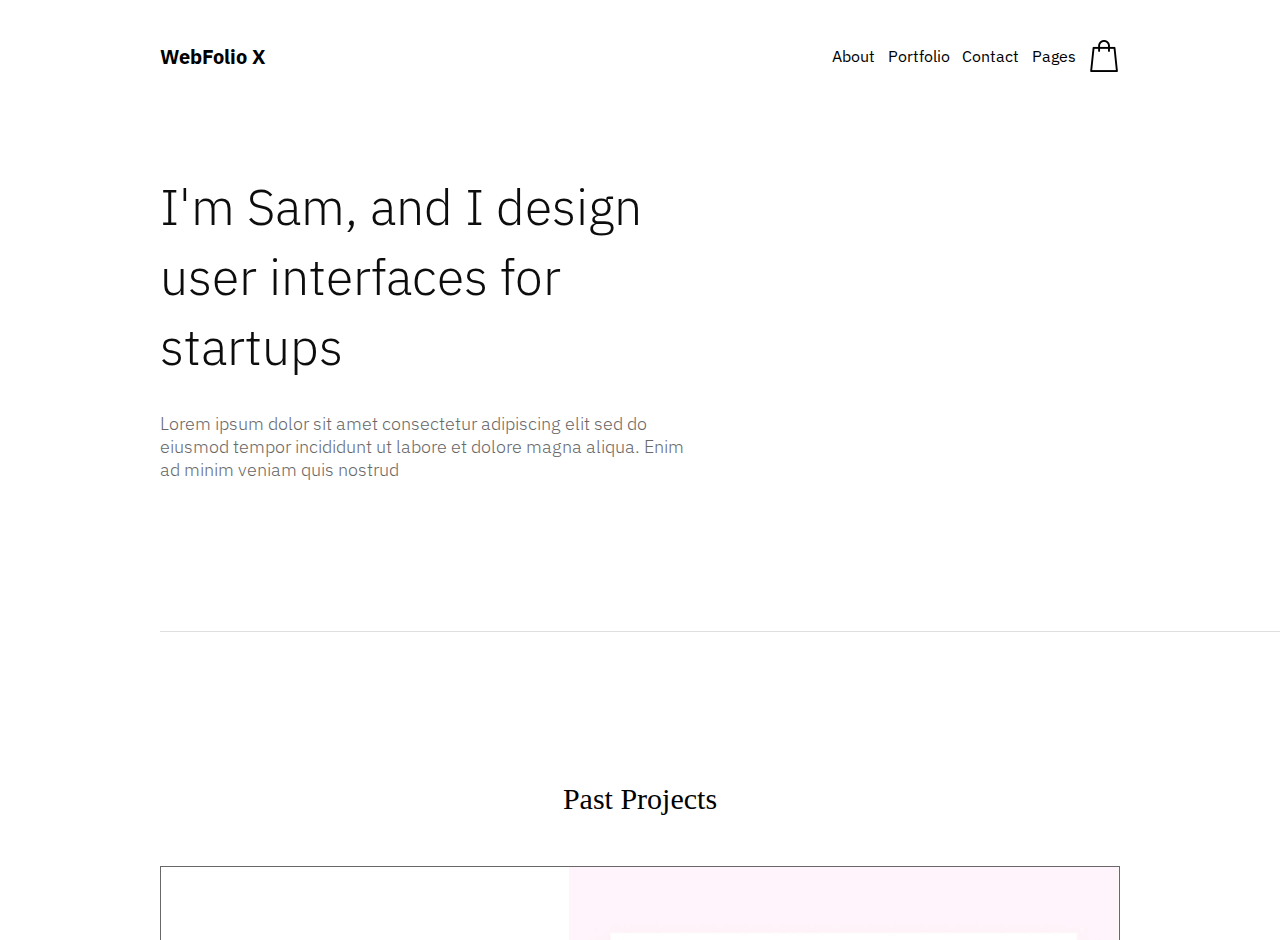
==== index.html @ c9560601 "Deploy website - based on b6f3240a9b1ea65fe6d0e795d7ebb2a6307c77e5" ====
<!DOCTYPE html>
<html lang="en">
  <head>
    <meta charset="UTF-8" />
    <meta http-equiv="X-UA-Compatible" content="IE=edge" />
    <meta name="viewport" content="width=device-width, initial-scale=1.0" />
    <style>@import url('https://fonts.googleapis.com/css2?family=Poppins:ital,wght@0,500;1,300&display=swap');</style>
		<style>@import url('https://fonts.googleapis.com/css2?family=Poppins:ital,wght@0,500;0,600;0,700;1,300&display=swap');</style>
		<style>@import url('https://fonts.googleapis.com/css2?family=IBM+Plex+Sans:wght@100;200;300;400;500;600;700&display=swap');
</style>
    <title>Atri App</title>
  <script defer src="/static/js/app.bundle.js"></script><link href="/static/css/app.f493d89f.css" rel="stylesheet"></head>
  <body>
    <div id="root" style="height: 100vh"><div class="p-Home Div7"><div class="p-Home Flex6"><div class="p-Home TextBox2">WebFolio X</div><div class="p-Home Flex7"><div class="p-Home TextBox6">About</div><div class="p-Home TextBox9">Portfolio</div><div class="p-Home TextBox4">Contact</div><div class="p-Home TextBox3">Pages</div><img class="p-Home Image3" src="/app-assets/shopping-bag.png" alt="Car"/></div></div><div class="p-Home Flex9"><div class="p-Home Flex10"><div class="p-Home TextBox10">I&#x27;m Sam, and I design user interfaces for startups</div></div><div class="p-Home Flex11"><div class="p-Home TextBox11">Lorem ipsum dolor sit amet consectetur adipiscing elit sed do eiusmod tempor incididunt ut labore et dolore magna aliqua. Enim ad minim veniam quis nostrud</div></div></div><div class="p-Home Div12"></div><div class="p-Home TextBox13">Past Projects</div><div class="p-Home Flex12"><div class="p-Home Div14"><div class="p-Home Flex21"><div class="p-Home Div24"><div class="p-Home TextBox21">AppX      —    Web Design </div></div><div class="p-Home Div23"><div class="p-Home TextBox22">Website Design for finance startup</div></div><div class="p-Home Div22"><div class="p-Home TextBox23">Lorem ipsum dolor sit amet consectetur adipiscing elit sed do eiusmod tempor incididunt ut labore et dolore magna aliqua. Enim ad minim veniam quis nostrud.</div></div><div class="p-Home Div25"><div class="p-Home Link2" style="display:inline-block"><a href="/">View Project</a></div><img class="p-Home Image9" src="/app-assets/right.png" alt="No preview available"/></div></div></div><div class="p-Home Div15"><img class="p-Home Image5" src="/app-assets/img-1.jpeg" alt="No preview available"/></div></div><div class="p-Home Flex15"><div class="p-Home Flex22"><div class="p-Home Div27"><div class="p-Home TextBox24">Technology — Branding</div></div><div class="p-Home Div28"><div class="p-Home TextBox25">Brand refresh for Technology App</div></div><div class="p-Home Div29"><div class="p-Home TextBox26">Lorem ipsum dolor sit amet consectetur adipiscing elit sed do eiusmod tempor incididunt ut labore et dolore magna aliqua. Enim ad minim veniam quis nostrud.</div></div><div class="p-Home Div26"><div class="p-Home Link3" style="display:inline-block"><a href="/">View Project</a></div><img class="p-Home Image10" src="/app-assets/right.png" alt="No preview available"/></div></div><div class="p-Home Div20"><img class="p-Home Image8" src="/app-assets/img-2.jpeg" alt="No preview available"/></div></div><div class="p-Home Flex14"><div class="p-Home Flex23"><div class="p-Home Div31"><div class="p-Home TextBox27">ConsultingX — Web Design</div></div><div class="p-Home Div32"><div class="p-Home TextBox28">Website Redesign for ConsultingX</div></div><div class="p-Home Div33"><div class="p-Home TextBox29">Lorem ipsum dolor sit amet consectetur adipiscing elit sed do eiusmod tempor incididunt ut labore et dolore magna aliqua. Enim ad minim veniam quis nostrud.</div></div><div class="p-Home Div30"><div class="p-Home Link4" style="display:inline-block"><a href="/">View Project</a></div><img class="p-Home Image11" src="/app-assets/right.png" alt="No preview available"/></div></div><div class="p-Home Div18"><img class="p-Home Image7" src="/app-assets/img-3.jpeg" alt="No preview available"/></div></div><div class="p-Home Flex13"><div class="p-Home Flex24"><div class="p-Home Div35"><div class="p-Home TextBox30">Education X — Illustrations</div></div><div class="p-Home Div36"><div class="p-Home TextBox31">Illustration Design for Education X</div></div><div class="p-Home Div37"><div class="p-Home TextBox32">Lorem ipsum dolor sit amet consectetur adipiscing elit sed do eiusmod tempor incididunt ut labore et dolore magna aliqua. Enim ad minim veniam quis nostrud.</div></div><div class="p-Home Div34"><div class="p-Home Link5" style="display:inline-block"><a href="/">View Project</a></div><img class="p-Home Image12" src="/app-assets/right.png" alt="No preview available"/></div></div><div class="p-Home Div16"><img class="p-Home Image6" src="/app-assets/img-4.jpeg" alt="No preview available"/></div></div><div class="p-Home Flex25"><div class="p-Home TextBox33">Browse Portfolio</div><img class="p-Home Image13" src="/app-assets/right.png" alt="No preview available"/></div><div class="p-Home Div38"></div><div class="p-Home Flex26"><div class="p-Home Flex29"><div class="p-Home Div50"><div class="p-Home TextBox44">Who’s behind all this great work?</div></div><div class="p-Home Div48"><div class="p-Home TextBox45">Lorem ipsum dolor sit amet, consectetur adipiscing, sed do eiusmod tempor incididunt ut labor.</div></div><div class="p-Home Flex30"><div class="p-Home Link13" style="display:inline-block"><a href="/">About Me</a></div><img class="p-Home Image20" src="/app-assets/right.png" alt="No preview available"/></div></div><div class="p-Home Div46"><img class="p-Home Image34" src="/app-assets/About%20Me%20Img.png" alt="No preview available"/><img class="p-Home Image21" src="/app-assets/img-girl.jpeg" alt="No preview available"/></div></div><div class="p-Home Div51"></div><div class="p-Home Flex31"><div class="p-Home Flex33"><div class="p-Home Div57"><div class="p-Home TextBox53">WebFolio X</div></div><div class="p-Home Div56"><div class="p-Home TextBox50">Lorem ipsum dolor sit amet tragon consectetur adipiscing elit mattis faucibus odio feugiat arcu scelerisque</div></div><div class="p-Home Div58"><input class="p-Home Input1" placeholder="Enter your email" value=""/></div><div class="p-Home Flex40"><div class="p-Home Link16" style="display:inline-block"><a href="/">Subscribe</a></div><img class="p-Home Image23" src="/app-assets/right.png" alt="No preview available"/></div></div><div class="p-Home Flex45"><div class="p-Home Div69"><div class="p-Home TextBox62">Menu</div></div><div class="p-Home Flex47"><div class="p-Home Div71"><div class="p-Home TextBox63">Home V1</div></div><div class="p-Home Div72"><div class="p-Home TextBox64">Blog V1</div></div><div class="p-Home Div73"><div class="p-Home TextBox65">Portfolio</div></div></div><div class="p-Home Flex51"><div class="p-Home Div74"><div class="p-Home TextBox66">Home V2</div></div><div class="p-Home Div75"><div class="p-Home TextBox67">Blog V2</div></div><div class="p-Home Div76"><div class="p-Home TextBox68">Case Study</div></div></div><div class="p-Home Flex50"><div class="p-Home Div85"><div class="p-Home TextBox69">Home V3</div></div><div class="p-Home Div84"><div class="p-Home TextBox70">Blog V3</div></div><div class="p-Home Div83"><div class="p-Home TextBox71">Past Clients</div></div></div><div class="p-Home Flex49"><div class="p-Home Div88"><div class="p-Home TextBox72">About V1</div></div><div class="p-Home Div87"><div class="p-Home TextBox73">Blog Post</div></div><div class="p-Home Div86"><div class="p-Home TextBox74">Newsletter</div></div></div><div class="p-Home Flex48"><div class="p-Home Div91"><div class="p-Home TextBox75">About  V2</div></div><div class="p-Home Div90"><div class="p-Home TextBox76">Shop</div></div><div class="p-Home Div89"><div class="p-Home TextBox77">Contact</div></div></div><div class="p-Home Flex46"><div class="p-Home Div95"><div class="p-Home TextBox78">About V3</div></div><div class="p-Home Div94"><div class="p-Home TextBox79">Product</div></div><div class="p-Home Div96"></div></div></div><div class="p-Home Flex34"><div class="p-Home Div98"><div class="p-Home TextBox80">Utility Pages</div></div><div class="p-Home Div99"><div class="p-Home TextBox81">Start Here</div></div><div class="p-Home Div100"><div class="p-Home TextBox82">Style Guide</div></div><div class="p-Home Div101"><div class="p-Home TextBox83">404 Not Found</div></div><div class="p-Home Div102"><div class="p-Home TextBox88">Password Protect</div></div><div class="p-Home Div103"><div class="p-Home TextBox85">Licenses</div></div><div class="p-Home Div104"><div class="p-Home TextBox86">Changelog</div></div><div class="p-Home Div105"><div class="p-Home TextBox87">More Templates</div></div></div></div><div class="p-Home Div106"></div><div class="p-Home Flex54"><div class="p-Home Div107"><div class="p-Home TextBox90">Copyright © Webfolio X | Designed by BRIX Templates - Powered by Webflow (Cloned by Anadee)</div></div><div class="p-Home Flex55"><div class="p-Home Div108"><img class="p-Home Image24" src="/app-assets/facebook-app-symbol.png" alt="No preview available"/></div><div class="p-Home Div109"><img class="p-Home Image25" src="/app-assets/twitter.png" alt="No preview available"/></div><div class="p-Home Div110"><img class="p-Home Image26" src="/app-assets/instagram.png" alt="No preview available"/></div><div class="p-Home Div111"><img class="p-Home Image27" src="/app-assets/linkedin.png" alt="No preview available"/></div><div class="p-Home Div112"><img class="p-Home Image28" src="/app-assets/youtube.png" alt="No preview available"/></div><div class="p-Home Div113"><img class="p-Home Image29" src="/app-assets/dribble.png" alt="No preview available"/></div><div class="p-Home Div114"><img class="p-Home Image30" src="/app-assets/behance.png" alt="No preview available"/></div></div></div></div></div>
  </body>
</html>
---- static/css/app.f493d89f.css ----
/*!******************************************************************************************************************************************************************************************!*\
  !*** css ./node_modules/css-loader/dist/cjs.js??ruleSet[1].rules[0].oneOf[3].use[1]!./node_modules/postcss-loader/dist/cjs.js??ruleSet[1].rules[0].oneOf[3].use[2]!./app/src/styles.css ***!
  \******************************************************************************************************************************************************************************************/
* {
  margin: 0;
  padding: 0;
}

/*!**************************************************************************************************************************************************************************************************************************************************!*\
  !*** css ./node_modules/css-loader/dist/cjs.js??ruleSet[1].rules[0].oneOf[4].use[1]!./node_modules/postcss-loader/dist/cjs.js??ruleSet[1].rules[0].oneOf[4].use[2]!./node_modules/@atrilabs/design-system/lib/stylesheets/form-field.module.css ***!
  \**************************************************************************************************************************************************************************************************************************************************/
.form-field_formfield__MkJga {
  border: none;
}
.form-field_formfield__MkJga:active {
  outline: #fcd34d solid 1px;
}
.form-field_formfield__MkJga:focus-visible {
  outline: #fcd34d solid 1px;
}

/*!**********************************************************************************************************************************************************************************************************************************************!*\
  !*** css ./node_modules/css-loader/dist/cjs.js??ruleSet[1].rules[0].oneOf[4].use[1]!./node_modules/postcss-loader/dist/cjs.js??ruleSet[1].rules[0].oneOf[4].use[2]!./node_modules/@atrilabs/design-system/lib/stylesheets/button.module.css ***!
  \**********************************************************************************************************************************************************************************************************************************************/
.button_danger__gr6NE {
  background-color: #be185d;
  font-family: "Inter", sans-serif;
  font-style: normal;
  font-weight: normal;
  font-size: 0.75rem;
  line-height: 1rem;
  color: #fdf2f8;
  padding: 0.5rem 1rem;
  border: none;
}

.button_cancel__SU3y5 {
  background-color: #6b7280;
  font-family: "Inter", sans-serif;
  font-style: normal;
  font-weight: normal;
  font-size: 0.75rem;
  line-height: 1rem;
  color: #e5e7eb;
  padding: 0.5rem 1rem;
  border: none;
}

/*!*************************************************************************************************************************************************************************************************************************************************!*\
  !*** css ./node_modules/css-loader/dist/cjs.js??ruleSet[1].rules[0].oneOf[3].use[1]!./node_modules/postcss-loader/dist/cjs.js??ruleSet[1].rules[0].oneOf[3].use[2]!./node_modules/@atrilabs/react-component-manifests/src/manifests/styles.css ***!
  \*************************************************************************************************************************************************************************************************************************************************/

/*!*************************************************************************************************************************************************************************************************!*\
  !*** css ./node_modules/css-loader/dist/cjs.js??ruleSet[1].rules[0].oneOf[3].use[1]!./node_modules/postcss-loader/dist/cjs.js??ruleSet[1].rules[0].oneOf[3].use[2]!./app/src/page-css/Home.css ***!
  \*************************************************************************************************************************************************************************************************/
.p-Home.Div7 {
width: 100vw;
height: 100vh;
box-sizing: border-box;
margin-top: 40px;
margin-bottom: 40px;
margin-left: ;
margin-right: ;
overflow: scroll;
background-color: ;
}
.p-Home.Flex6 {
display: flex;
align-items: center;
justify-content: space-between;
margin-bottom: 100px;
width: ;
margin-left: ;
margin-right: ;
padding-left: 160px;
padding-right: 160px;
}
.p-Home.Flex7 {
display: flex;
width: 30%;
align-items: center;
justify-content: space-between;
padding-right: ;
}
.p-Home.Flex9 {
display: flex;
row-gap: ;
-moz-column-gap: ;
     column-gap: ;
flex-direction: column;
}
.p-Home.Flex10 {
display: flex;
width: 55%;
}
.p-Home.Flex11 {
display: flex;
flex-direction: row;
width: 55%;
}
.p-Home.Flex12 {
display: flex;
align-items: center;
justify-content: space-between;
margin-bottom: 40px;
border-radius: ;
border-width: 1px;
border-color: #686868;
width: ;
border-style: solid;
margin-left: 160px;
margin-right: 160px;
}
.p-Home.Div15 {
;
}
.p-Home.Div14 {
width: 100%;
height: 550px;
}
.p-Home.Flex21 {
display: flex;
height: 550px;
align-items: center;
justify-content: center;
flex-direction: column;
}
.p-Home.Div22 {
width: 20em;
}
.p-Home.Div23 {
width: 20em;
}
.p-Home.Div24 {
width: 20em;
}
.p-Home.Div25 {
width: 20em;
align-self: center;
}
.p-Home.Flex13 {
display: flex;
align-items: center;
justify-content: space-between;
border-color: #686868;
border-width: 1px;
border-style: solid;
margin-left: 160px;
margin-right: 160px;
margin-bottom: 40px;
}
.p-Home.Div16 {
;
}
.p-Home.Flex24 {
display: flex;
height: 550px;
align-items: center;
justify-content: center;
flex-direction: column;
width: 100%;
}
.p-Home.Div34 {
width: 20em;
align-self: center;
}
.p-Home.Div35 {
width: 20em;
}
.p-Home.Div36 {
width: 20em;
}
.p-Home.Div37 {
width: 20em;
}
.p-Home.Flex14 {
display: flex;
align-items: center;
justify-content: space-between;
margin-bottom: 40px;
border-radius: ;
border-width: 1px;
border-color: #686868;
width: ;
border-style: solid;
margin-left: 160px;
margin-right: 160px;
}
.p-Home.Div18 {
;
}
.p-Home.Flex23 {
display: flex;
height: 550px;
align-items: center;
justify-content: center;
flex-direction: column;
width: 100%;
}
.p-Home.Div30 {
width: 20em;
align-self: center;
}
.p-Home.Div31 {
width: 20em;
}
.p-Home.Div32 {
width: 20em;
}
.p-Home.Div33 {
width: 20em;
}
.p-Home.Flex15 {
display: flex;
align-items: center;
justify-content: space-between;
margin-bottom: 40px;
border-radius: ;
border-width: 1px;
border-color: #686868;
width: ;
border-style: solid;
margin-left: 160px;
margin-right: 160px;
}
.p-Home.Div20 {
;
}
.p-Home.Flex22 {
display: flex;
height: 550px;
align-items: center;
justify-content: center;
flex-direction: column;
width: 100%;
}
.p-Home.Div26 {
width: 20em;
align-self: center;
}
.p-Home.Div27 {
width: 20em;
}
.p-Home.Div28 {
width: 20em;
}
.p-Home.Div29 {
width: 20em;
}
.p-Home.Flex25 {
display: flex;
justify-content: center;
align-items: center;
}
.p-Home.Flex26 {
display: flex;
margin-left: 160px;
margin-right: 160px;
align-items: center;
justify-content: space-between;
margin-bottom: 80px;
}
.p-Home.Flex29 {
display: flex;
width: 100%;
height: 550px;
flex-direction: column;
align-items: center;
justify-content: center;
}
.p-Home.Div48 {
width: 30em;
}
.p-Home.Div50 {
width: 30em;
height: ;
}
.p-Home.Flex30 {
display: flex;
width: 30em;
align-items: center;
}
.p-Home.Div46 {
width: 100%;
height: 550px;
position: relative;
background-position-y: ;
background-position-x: ;
}
.p-Home.Flex31 {
display: flex;
margin-left: 160px;
margin-right: 160px;
margin-bottom: 40px;
justify-content: space-between;
height: 400px;
}
.p-Home.Flex33 {
display: flex;
flex-direction: column;
align-items: center;
justify-content: center;
border-bottom-width: ;
border-bottom-style: none;
}
.p-Home.Div56 {
height: 20%;
width: 35em;
}
.p-Home.Div57 {
height: 20%;
width: 35em;
}
.p-Home.Div58 {
height: 20%;
width: 35em;
}
.p-Home.Flex40 {
display: flex;
width: 35em;
align-items: center;
}
.p-Home.Flex34 {
display: flex;
flex-direction: column;
width: 10em;
}
.p-Home.Div98 {
height: 10%;
}
.p-Home.Div99 {
height: 10%;
font-family: IBM Plex Sans;
}
.p-Home.Div100 {
height: 10%;
font-family: IBM Plex Sans;
}
.p-Home.Div101 {
height: 10%;
font-family: IBM Plex Sans;
}
.p-Home.Div102 {
height: 10%;
}
.p-Home.Div103 {
height: 10%;
}
.p-Home.Div104 {
height: 10%;
}
.p-Home.Div105 {
height: 10%;
}
.p-Home.Flex45 {
display: flex;
flex-direction: column;
margin-right: 40px;
}
.p-Home.Flex46 {
display: flex;
height: 15%;
justify-content: space-between;
font-family: IBM Plex Sans;
}
.p-Home.Div94 {
height: 100%;
width: 30%;
}
.p-Home.Div95 {
height: 100%;
width: 30%;
}
.p-Home.Flex47 {
display: flex;
height: 15%;
width: 20em;
align-items: stretch;
justify-content: space-between;
font-family: IBM Plex Sans;
}
.p-Home.Div71 {
height: 100%;
width: 30%;
}
.p-Home.Div72 {
height: 100%;
width: 30%;
}
.p-Home.Div73 {
height: 100%;
width: 30%;
}
.p-Home.Flex48 {
display: flex;
height: 15%;
justify-content: space-between;
font-family: IBM Plex Sans;
}
.p-Home.Div89 {
height: 100%;
width: 30%;
}
.p-Home.Div90 {
height: 100%;
width: 30%;
}
.p-Home.Div91 {
height: 100%;
width: 30%;
}
.p-Home.Flex49 {
display: flex;
height: 15%;
justify-content: space-between;
font-family: IBM Plex Sans;
}
.p-Home.Div86 {
height: 100%;
width: 30%;
}
.p-Home.Div87 {
height: 100%;
width: 30%;
}
.p-Home.Div88 {
height: 100%;
width: 30%;
}
.p-Home.Flex50 {
display: flex;
height: 15%;
justify-content: space-between;
font-family: IBM Plex Sans;
}
.p-Home.Div83 {
height: 100%;
width: 30%;
}
.p-Home.Div84 {
height: 100%;
width: 30%;
}
.p-Home.Div85 {
height: 100%;
width: 30%;
}
.p-Home.Flex51 {
display: flex;
height: 15%;
justify-content: space-between;
font-family: IBM Plex Sans;
}
.p-Home.Div74 {
height: 100%;
width: 30%;
}
.p-Home.Div75 {
height: 100%;
width: 30%;
}
.p-Home.Div76 {
height: 100%;
width: 30%;
}
.p-Home.Div69 {
height: 9%;
}
.p-Home.Flex54 {
display: flex;
margin-left: 160px;
margin-right: 160px;
justify-content: space-between;
margin-bottom: 50px;
}
.p-Home.Div107 {
width: 70%;
}
.p-Home.Flex55 {
display: flex;
justify-content: flex-start;
width: 25%;
}
.p-Home.Div108 {
width: 14%;
}
.p-Home.Div109 {
width: 14%;
}
.p-Home.Div110 {
width: 14%;
}
.p-Home.Div111 {
width: 14%;
}
.p-Home.Div112 {
width: 14%;
}
.p-Home.Div113 {
width: 14%;
}
.p-Home.Div114 {
width: 14%;
}
.p-Home.Div12 {
width: 100%;
height: 1px;
max-width: 1216px;
padding-left: ;
padding-right: ;
margin-bottom: 150px;
margin-top: 150px;
box-sizing: content-box;
background-color: #dfdfdfff;
overflow: visible;
margin-left: 160px;
margin-right: ;
}
.p-Home.TextBox13 {
text-align: center;
align-self: auto;
font-size: 30px;
width: 100%;
margin-bottom: 50px;
border-color: #686868;
}
.p-Home.Div38 {
width: 100%;
height: 1px;
max-width: 1216px;
padding-left: ;
padding-right: ;
margin-bottom: 150px;
margin-top: 150px;
box-sizing: content-box;
background-color: #dfdfdfff;
overflow: visible;
margin-left: 160px;
margin-right: ;
}
.p-Home.Div51 {
width: 100%;
height: 1px;
max-width: 1500px;
padding-left: ;
padding-right: ;
margin-bottom: 150px;
margin-top: 150px;
box-sizing: content-box;
background-color: #dfdfdfff;
overflow: visible;
margin-left: ;
margin-right: ;
}
.p-Home.Div106 {
width: 100%;
height: 1px;
max-width: 1216px;
padding-left: ;
padding-right: ;
margin-bottom: 50px;
margin-top: 150px;
box-sizing: content-box;
background-color: #dfdfdfff;
overflow: visible;
margin-left: 160px;
margin-right: ;
}
.p-Home.TextBox2 {
background-color: ;
color: ;
width: 20%;
font-family: IBM Plex Sans;
font-weight: 700;
text-align: left;
font-size: 20px;
}
.p-Home.TextBox3 {
font-family: IBM Plex Sans;
cursor: pointer;
}
.p-Home.TextBox4 {
font-family: IBM Plex Sans;
cursor: pointer;
}
.p-Home.TextBox6 {
font-family: IBM Plex Sans;
font-weight: 400;
cursor: pointer;
}
.p-Home.TextBox9 {
font-family: IBM Plex Sans;
cursor: pointer;
}
.p-Home.Image3 {
width: 2rem;
cursor: pointer;
}
.p-Home.TextBox10 {
font-size: 50px;
width: px;
color: #0d0d0d;
line-height: 70px;
font-family: IBM Plex Sans;
font-weight: 300;
padding-left: 160px;
margin-bottom: 30px;
}
.p-Home.TextBox11 {
width: px;
font-family: IBM Plex Sans;
font-weight: 300;
font-size: 18px;
color: #686868;
margin-bottom: ;
padding-left: 160px;
}
.p-Home.Image5 {
width: 550px;
height: 100%;
padding-right: ;
margin-right: ;
margin-left: 0px;
}
.p-Home.TextBox23 {
font-family: IBM Plex Sans;
font-weight: 300;
color: #686868;
margin-bottom: 40px;
}
.p-Home.TextBox22 {
font-family: IBM Plex Sans;
font-weight: 700;
margin-bottom: 20px;
font-size: 18px;
}
.p-Home.TextBox21 {
font-family: IBM Plex Sans;
text-align: left;
font-weight: 500;
margin-bottom: 20px;
}
.p-Home.Link2 {
font-family: IBM Plex Sans;
font-weight: 600;
}
.p-Home.Image9 {
width: 20px;
height: 15px;
margin-left: 10px;
margin-top: 0px;
font-family: IBM Plex Sans;
font-weight: 700;
}
.p-Home.Image6 {
width: 550px;
height: 100%;
margin-right: ;
}
.p-Home.Image12 {
width: 20px;
height: 15px;
margin-left: 10px;
margin-top: 0px;
font-family: IBM Plex Sans;
font-weight: 700;
}
.p-Home.Link5 {
font-family: IBM Plex Sans;
font-weight: 600;
}
.p-Home.TextBox30 {
font-family: IBM Plex Sans;
text-align: left;
font-weight: 500;
margin-bottom: 20px;
}
.p-Home.TextBox31 {
font-family: IBM Plex Sans;
font-weight: 700;
margin-bottom: 20px;
font-size: 18px;
}
.p-Home.TextBox32 {
font-family: IBM Plex Sans;
font-weight: 300;
color: #686868;
margin-bottom: 40px;
}
.p-Home.Image7 {
width: 550px;
height: 100%;
padding-right: ;
margin-right: ;
margin-left: 0px;
}
.p-Home.Image11 {
width: 20px;
height: 15px;
margin-left: 10px;
margin-top: 0px;
font-family: IBM Plex Sans;
font-weight: 700;
}
.p-Home.Link4 {
font-family: IBM Plex Sans;
font-weight: 600;
}
.p-Home.TextBox27 {
font-family: IBM Plex Sans;
text-align: left;
font-weight: 500;
margin-bottom: 20px;
}
.p-Home.TextBox28 {
font-family: IBM Plex Sans;
font-weight: 700;
margin-bottom: 20px;
font-size: 18px;
}
.p-Home.TextBox29 {
font-family: IBM Plex Sans;
font-weight: 300;
color: #686868;
margin-bottom: 40px;
}
.p-Home.Image8 {
width: 550px;
height: 100%;
padding-right: ;
margin-right: ;
margin-left: 0px;
}
.p-Home.Image10 {
width: 20px;
height: 15px;
margin-left: 10px;
margin-top: 0px;
font-family: IBM Plex Sans;
font-weight: 700;
}
.p-Home.Link3 {
font-family: IBM Plex Sans;
font-weight: 600;
}
.p-Home.TextBox24 {
font-family: IBM Plex Sans;
text-align: left;
font-weight: 500;
margin-bottom: 20px;
}
.p-Home.TextBox25 {
font-family: IBM Plex Sans;
font-weight: 700;
margin-bottom: 20px;
font-size: 18px;
}
.p-Home.TextBox26 {
font-family: IBM Plex Sans;
font-weight: 300;
color: #686868;
margin-bottom: 40px;
}
.p-Home.TextBox33 {
font-family: IBM Plex Sans;
font-weight: 700;
font-size: 18px;
}
.p-Home.Image13 {
width: 15px;
margin-left: 10px;
}
.p-Home.TextBox45 {
margin-bottom: 40px;
font-family: IBM Plex Sans;
font-weight: 300;
font-size: 20px;
color: #686868;
}
.p-Home.TextBox44 {
font-family: IBM Plex Sans;
font-weight: 500;
font-size: 40px;
margin-bottom: 20px;
}
.p-Home.Link13 {
font-family: IBM Plex Sans;
font-weight: 700;
font-size: 20px;
}
.p-Home.Image20 {
width: 15px;
margin-left: 10px;
}
.p-Home.Image21 {
height: 540px;
width: ;
position: relative;
z-index: 1;
text-align: left;
background-position-y: ;
background-position-x: ;
top: 65px;
left: 65px;
}
.p-Home.Image34 {
z-index: 15;
background-position-y: ;
background-position-x: ;
position: absolute;
height: ;
}
.p-Home.TextBox50 {
font-family: IBM Plex Sans;
width: ;
}
.p-Home.TextBox53 {
font-family: IBM Plex Sans;
font-weight: 700;
font-size: 25px;
}
.p-Home.Input1 {
box-sizing: border-box;
font-variant: tabular-nums;
font-feature-settings: tnum, "tnum";
padding-top: 4px;
padding-left: 11px;
padding-bottom: 4px;
padding-right: 11px;
color: #000000d9;
font-size: 14px;
background-color: ;
background-image: none;
border-width: ;
border-style: none;
border-color: #d9d9d9;
border-radius: ;
border-bottom-left-radius: ;
border-bottom-width: 1px;
border-bottom-style: solid;
font-family: IBM Plex Sans;
border-bottom-color: #000000;
background-clip: border-box;
-webkit-background-clip: border-box;
border-bottom-right-radius: ;
}
.p-Home.Link16 {
font-family: IBM Plex Sans;
font-weight: 700;
font-size: 16px;
}
.p-Home.Image23 {
width: 15px;
margin-left: 10px;
}
.p-Home.TextBox80 {
font-family: IBM Plex Sans;
font-weight: 600;
font-size: 15px;
}
.p-Home.TextBox81 {
;
}
.p-Home.TextBox82 {
;
}
.p-Home.TextBox83 {
;
}
.p-Home.TextBox88 {
font-family: IBM Plex Sans;
width: 10em;
}
.p-Home.TextBox85 {
font-family: IBM Plex Sans;
}
.p-Home.TextBox86 {
font-family: IBM Plex Sans;
}
.p-Home.TextBox87 {
font-family: IBM Plex Sans;
}
.p-Home.Div96 {
height: 100%;
width: 30%;
}
.p-Home.TextBox79 {
;
}
.p-Home.TextBox78 {
margin-right: ;
}
.p-Home.TextBox63 {
margin-right: ;
width: ;
}
.p-Home.TextBox64 {
margin-right: ;
}
.p-Home.TextBox65 {
;
}
.p-Home.TextBox77 {
;
}
.p-Home.TextBox76 {
margin-right: ;
}
.p-Home.TextBox75 {
margin-right: ;
}
.p-Home.TextBox74 {
;
}
.p-Home.TextBox73 {
margin-right: ;
}
.p-Home.TextBox72 {
margin-right: 0px;
}
.p-Home.TextBox71 {
;
}
.p-Home.TextBox70 {
margin-right: ;
}
.p-Home.TextBox69 {
margin-right: ;
}
.p-Home.TextBox66 {
margin-right: ;
}
.p-Home.TextBox67 {
margin-right: ;
}
.p-Home.TextBox68 {
;
}
.p-Home.TextBox62 {
font-family: IBM Plex Sans;
font-weight: 600;
font-size: 16px;
}
.p-Home.TextBox90 {
font-family: IBM Plex Sans;
font-size: 18px;
}
.p-Home.Image24 {
width: 20px;
}
.p-Home.Image25 {
width: 20px;
}
.p-Home.Image26 {
width: 20px;
}
.p-Home.Image27 {
width: 20px;
}
.p-Home.Image28 {
width: 20px;
}
.p-Home.Image29 {
width: 20px;
}
.p-Home.Image30 {
width: 20px;
}
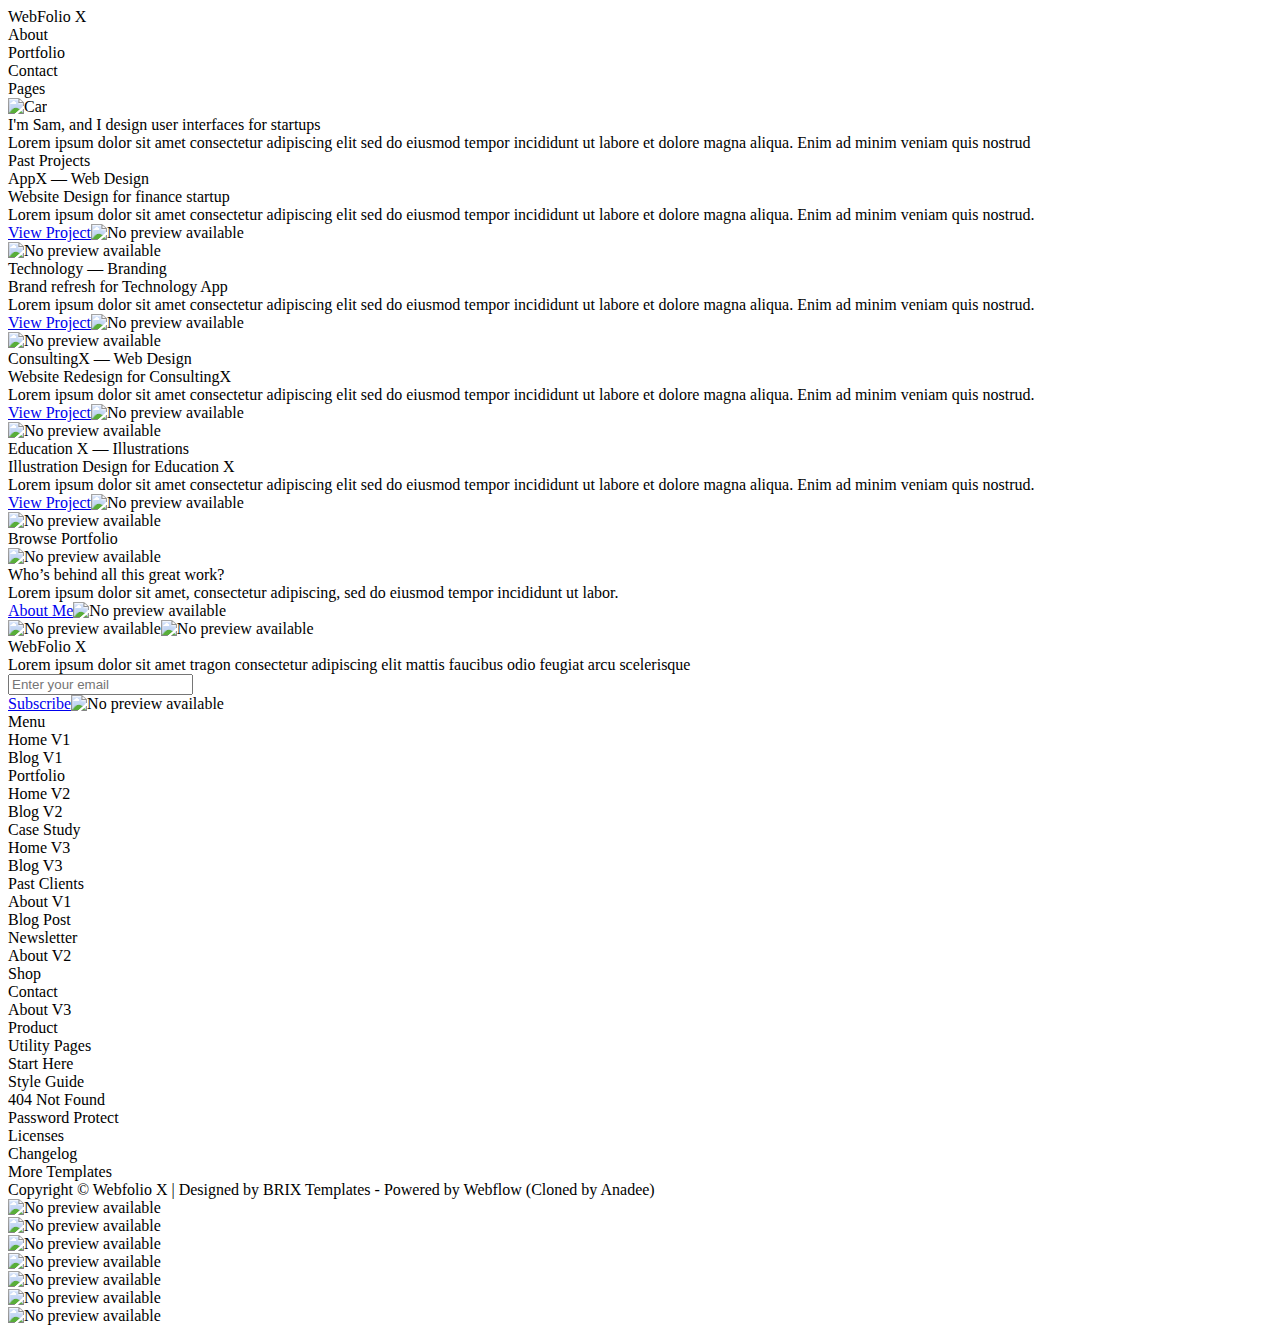
==== commit 4d33235f: "Deploy website - based on b6f3240a9b1ea65fe6d0e795d7ebb2a6307c77e5" ====
--- a/index.html
+++ b/index.html
@@ -9,8 +9,8 @@
 		<style>@import url('https://fonts.googleapis.com/css2?family=IBM+Plex+Sans:wght@100;200;300;400;500;600;700&display=swap');
 </style>
     <title>Atri App</title>
-  <script defer src="/static/js/app.bundle.js"></script><link href="/static/css/app.f493d89f.css" rel="stylesheet"></head>
+  <script defer src="/Atri_Assi_Clone/static/js/app.bundle.js"></script><link href="/Atri_Assi_Clone/static/css/app.f493d89f.css" rel="stylesheet"></head>
   <body>
-    <div id="root" style="height: 100vh"><div class="p-Home Div7"><div class="p-Home Flex6"><div class="p-Home TextBox2">WebFolio X</div><div class="p-Home Flex7"><div class="p-Home TextBox6">About</div><div class="p-Home TextBox9">Portfolio</div><div class="p-Home TextBox4">Contact</div><div class="p-Home TextBox3">Pages</div><img class="p-Home Image3" src="/app-assets/shopping-bag.png" alt="Car"/></div></div><div class="p-Home Flex9"><div class="p-Home Flex10"><div class="p-Home TextBox10">I&#x27;m Sam, and I design user interfaces for startups</div></div><div class="p-Home Flex11"><div class="p-Home TextBox11">Lorem ipsum dolor sit amet consectetur adipiscing elit sed do eiusmod tempor incididunt ut labore et dolore magna aliqua. Enim ad minim veniam quis nostrud</div></div></div><div class="p-Home Div12"></div><div class="p-Home TextBox13">Past Projects</div><div class="p-Home Flex12"><div class="p-Home Div14"><div class="p-Home Flex21"><div class="p-Home Div24"><div class="p-Home TextBox21">AppX      —    Web Design </div></div><div class="p-Home Div23"><div class="p-Home TextBox22">Website Design for finance startup</div></div><div class="p-Home Div22"><div class="p-Home TextBox23">Lorem ipsum dolor sit amet consectetur adipiscing elit sed do eiusmod tempor incididunt ut labore et dolore magna aliqua. Enim ad minim veniam quis nostrud.</div></div><div class="p-Home Div25"><div class="p-Home Link2" style="display:inline-block"><a href="/">View Project</a></div><img class="p-Home Image9" src="/app-assets/right.png" alt="No preview available"/></div></div></div><div class="p-Home Div15"><img class="p-Home Image5" src="/app-assets/img-1.jpeg" alt="No preview available"/></div></div><div class="p-Home Flex15"><div class="p-Home Flex22"><div class="p-Home Div27"><div class="p-Home TextBox24">Technology — Branding</div></div><div class="p-Home Div28"><div class="p-Home TextBox25">Brand refresh for Technology App</div></div><div class="p-Home Div29"><div class="p-Home TextBox26">Lorem ipsum dolor sit amet consectetur adipiscing elit sed do eiusmod tempor incididunt ut labore et dolore magna aliqua. Enim ad minim veniam quis nostrud.</div></div><div class="p-Home Div26"><div class="p-Home Link3" style="display:inline-block"><a href="/">View Project</a></div><img class="p-Home Image10" src="/app-assets/right.png" alt="No preview available"/></div></div><div class="p-Home Div20"><img class="p-Home Image8" src="/app-assets/img-2.jpeg" alt="No preview available"/></div></div><div class="p-Home Flex14"><div class="p-Home Flex23"><div class="p-Home Div31"><div class="p-Home TextBox27">ConsultingX — Web Design</div></div><div class="p-Home Div32"><div class="p-Home TextBox28">Website Redesign for ConsultingX</div></div><div class="p-Home Div33"><div class="p-Home TextBox29">Lorem ipsum dolor sit amet consectetur adipiscing elit sed do eiusmod tempor incididunt ut labore et dolore magna aliqua. Enim ad minim veniam quis nostrud.</div></div><div class="p-Home Div30"><div class="p-Home Link4" style="display:inline-block"><a href="/">View Project</a></div><img class="p-Home Image11" src="/app-assets/right.png" alt="No preview available"/></div></div><div class="p-Home Div18"><img class="p-Home Image7" src="/app-assets/img-3.jpeg" alt="No preview available"/></div></div><div class="p-Home Flex13"><div class="p-Home Flex24"><div class="p-Home Div35"><div class="p-Home TextBox30">Education X — Illustrations</div></div><div class="p-Home Div36"><div class="p-Home TextBox31">Illustration Design for Education X</div></div><div class="p-Home Div37"><div class="p-Home TextBox32">Lorem ipsum dolor sit amet consectetur adipiscing elit sed do eiusmod tempor incididunt ut labore et dolore magna aliqua. Enim ad minim veniam quis nostrud.</div></div><div class="p-Home Div34"><div class="p-Home Link5" style="display:inline-block"><a href="/">View Project</a></div><img class="p-Home Image12" src="/app-assets/right.png" alt="No preview available"/></div></div><div class="p-Home Div16"><img class="p-Home Image6" src="/app-assets/img-4.jpeg" alt="No preview available"/></div></div><div class="p-Home Flex25"><div class="p-Home TextBox33">Browse Portfolio</div><img class="p-Home Image13" src="/app-assets/right.png" alt="No preview available"/></div><div class="p-Home Div38"></div><div class="p-Home Flex26"><div class="p-Home Flex29"><div class="p-Home Div50"><div class="p-Home TextBox44">Who’s behind all this great work?</div></div><div class="p-Home Div48"><div class="p-Home TextBox45">Lorem ipsum dolor sit amet, consectetur adipiscing, sed do eiusmod tempor incididunt ut labor.</div></div><div class="p-Home Flex30"><div class="p-Home Link13" style="display:inline-block"><a href="/">About Me</a></div><img class="p-Home Image20" src="/app-assets/right.png" alt="No preview available"/></div></div><div class="p-Home Div46"><img class="p-Home Image34" src="/app-assets/About%20Me%20Img.png" alt="No preview available"/><img class="p-Home Image21" src="/app-assets/img-girl.jpeg" alt="No preview available"/></div></div><div class="p-Home Div51"></div><div class="p-Home Flex31"><div class="p-Home Flex33"><div class="p-Home Div57"><div class="p-Home TextBox53">WebFolio X</div></div><div class="p-Home Div56"><div class="p-Home TextBox50">Lorem ipsum dolor sit amet tragon consectetur adipiscing elit mattis faucibus odio feugiat arcu scelerisque</div></div><div class="p-Home Div58"><input class="p-Home Input1" placeholder="Enter your email" value=""/></div><div class="p-Home Flex40"><div class="p-Home Link16" style="display:inline-block"><a href="/">Subscribe</a></div><img class="p-Home Image23" src="/app-assets/right.png" alt="No preview available"/></div></div><div class="p-Home Flex45"><div class="p-Home Div69"><div class="p-Home TextBox62">Menu</div></div><div class="p-Home Flex47"><div class="p-Home Div71"><div class="p-Home TextBox63">Home V1</div></div><div class="p-Home Div72"><div class="p-Home TextBox64">Blog V1</div></div><div class="p-Home Div73"><div class="p-Home TextBox65">Portfolio</div></div></div><div class="p-Home Flex51"><div class="p-Home Div74"><div class="p-Home TextBox66">Home V2</div></div><div class="p-Home Div75"><div class="p-Home TextBox67">Blog V2</div></div><div class="p-Home Div76"><div class="p-Home TextBox68">Case Study</div></div></div><div class="p-Home Flex50"><div class="p-Home Div85"><div class="p-Home TextBox69">Home V3</div></div><div class="p-Home Div84"><div class="p-Home TextBox70">Blog V3</div></div><div class="p-Home Div83"><div class="p-Home TextBox71">Past Clients</div></div></div><div class="p-Home Flex49"><div class="p-Home Div88"><div class="p-Home TextBox72">About V1</div></div><div class="p-Home Div87"><div class="p-Home TextBox73">Blog Post</div></div><div class="p-Home Div86"><div class="p-Home TextBox74">Newsletter</div></div></div><div class="p-Home Flex48"><div class="p-Home Div91"><div class="p-Home TextBox75">About  V2</div></div><div class="p-Home Div90"><div class="p-Home TextBox76">Shop</div></div><div class="p-Home Div89"><div class="p-Home TextBox77">Contact</div></div></div><div class="p-Home Flex46"><div class="p-Home Div95"><div class="p-Home TextBox78">About V3</div></div><div class="p-Home Div94"><div class="p-Home TextBox79">Product</div></div><div class="p-Home Div96"></div></div></div><div class="p-Home Flex34"><div class="p-Home Div98"><div class="p-Home TextBox80">Utility Pages</div></div><div class="p-Home Div99"><div class="p-Home TextBox81">Start Here</div></div><div class="p-Home Div100"><div class="p-Home TextBox82">Style Guide</div></div><div class="p-Home Div101"><div class="p-Home TextBox83">404 Not Found</div></div><div class="p-Home Div102"><div class="p-Home TextBox88">Password Protect</div></div><div class="p-Home Div103"><div class="p-Home TextBox85">Licenses</div></div><div class="p-Home Div104"><div class="p-Home TextBox86">Changelog</div></div><div class="p-Home Div105"><div class="p-Home TextBox87">More Templates</div></div></div></div><div class="p-Home Div106"></div><div class="p-Home Flex54"><div class="p-Home Div107"><div class="p-Home TextBox90">Copyright © Webfolio X | Designed by BRIX Templates - Powered by Webflow (Cloned by Anadee)</div></div><div class="p-Home Flex55"><div class="p-Home Div108"><img class="p-Home Image24" src="/app-assets/facebook-app-symbol.png" alt="No preview available"/></div><div class="p-Home Div109"><img class="p-Home Image25" src="/app-assets/twitter.png" alt="No preview available"/></div><div class="p-Home Div110"><img class="p-Home Image26" src="/app-assets/instagram.png" alt="No preview available"/></div><div class="p-Home Div111"><img class="p-Home Image27" src="/app-assets/linkedin.png" alt="No preview available"/></div><div class="p-Home Div112"><img class="p-Home Image28" src="/app-assets/youtube.png" alt="No preview available"/></div><div class="p-Home Div113"><img class="p-Home Image29" src="/app-assets/dribble.png" alt="No preview available"/></div><div class="p-Home Div114"><img class="p-Home Image30" src="/app-assets/behance.png" alt="No preview available"/></div></div></div></div></div>
+    <div id="root" style="height: 100vh"><div class="p-Home Div7"><div class="p-Home Flex6"><div class="p-Home TextBox2">WebFolio X</div><div class="p-Home Flex7"><div class="p-Home TextBox6">About</div><div class="p-Home TextBox9">Portfolio</div><div class="p-Home TextBox4">Contact</div><div class="p-Home TextBox3">Pages</div><img class="p-Home Image3" src="/Atri_Assi_Clone/app-assets/shopping-bag.png" alt="Car"/></div></div><div class="p-Home Flex9"><div class="p-Home Flex10"><div class="p-Home TextBox10">I&#x27;m Sam, and I design user interfaces for startups</div></div><div class="p-Home Flex11"><div class="p-Home TextBox11">Lorem ipsum dolor sit amet consectetur adipiscing elit sed do eiusmod tempor incididunt ut labore et dolore magna aliqua. Enim ad minim veniam quis nostrud</div></div></div><div class="p-Home Div12"></div><div class="p-Home TextBox13">Past Projects</div><div class="p-Home Flex12"><div class="p-Home Div14"><div class="p-Home Flex21"><div class="p-Home Div24"><div class="p-Home TextBox21">AppX      —    Web Design </div></div><div class="p-Home Div23"><div class="p-Home TextBox22">Website Design for finance startup</div></div><div class="p-Home Div22"><div class="p-Home TextBox23">Lorem ipsum dolor sit amet consectetur adipiscing elit sed do eiusmod tempor incididunt ut labore et dolore magna aliqua. Enim ad minim veniam quis nostrud.</div></div><div class="p-Home Div25"><div class="p-Home Link2" style="display:inline-block"><a href="/">View Project</a></div><img class="p-Home Image9" src="/Atri_Assi_Clone/app-assets/right.png" alt="No preview available"/></div></div></div><div class="p-Home Div15"><img class="p-Home Image5" src="/Atri_Assi_Clone/app-assets/img-1.jpeg" alt="No preview available"/></div></div><div class="p-Home Flex15"><div class="p-Home Flex22"><div class="p-Home Div27"><div class="p-Home TextBox24">Technology — Branding</div></div><div class="p-Home Div28"><div class="p-Home TextBox25">Brand refresh for Technology App</div></div><div class="p-Home Div29"><div class="p-Home TextBox26">Lorem ipsum dolor sit amet consectetur adipiscing elit sed do eiusmod tempor incididunt ut labore et dolore magna aliqua. Enim ad minim veniam quis nostrud.</div></div><div class="p-Home Div26"><div class="p-Home Link3" style="display:inline-block"><a href="/">View Project</a></div><img class="p-Home Image10" src="/Atri_Assi_Clone/app-assets/right.png" alt="No preview available"/></div></div><div class="p-Home Div20"><img class="p-Home Image8" src="/Atri_Assi_Clone/app-assets/img-2.jpeg" alt="No preview available"/></div></div><div class="p-Home Flex14"><div class="p-Home Flex23"><div class="p-Home Div31"><div class="p-Home TextBox27">ConsultingX — Web Design</div></div><div class="p-Home Div32"><div class="p-Home TextBox28">Website Redesign for ConsultingX</div></div><div class="p-Home Div33"><div class="p-Home TextBox29">Lorem ipsum dolor sit amet consectetur adipiscing elit sed do eiusmod tempor incididunt ut labore et dolore magna aliqua. Enim ad minim veniam quis nostrud.</div></div><div class="p-Home Div30"><div class="p-Home Link4" style="display:inline-block"><a href="/">View Project</a></div><img class="p-Home Image11" src="/Atri_Assi_Clone/app-assets/right.png" alt="No preview available"/></div></div><div class="p-Home Div18"><img class="p-Home Image7" src="/Atri_Assi_Clone/app-assets/img-3.jpeg" alt="No preview available"/></div></div><div class="p-Home Flex13"><div class="p-Home Flex24"><div class="p-Home Div35"><div class="p-Home TextBox30">Education X — Illustrations</div></div><div class="p-Home Div36"><div class="p-Home TextBox31">Illustration Design for Education X</div></div><div class="p-Home Div37"><div class="p-Home TextBox32">Lorem ipsum dolor sit amet consectetur adipiscing elit sed do eiusmod tempor incididunt ut labore et dolore magna aliqua. Enim ad minim veniam quis nostrud.</div></div><div class="p-Home Div34"><div class="p-Home Link5" style="display:inline-block"><a href="/">View Project</a></div><img class="p-Home Image12" src="/Atri_Assi_Clone/app-assets/right.png" alt="No preview available"/></div></div><div class="p-Home Div16"><img class="p-Home Image6" src="/Atri_Assi_Clone/app-assets/img-4.jpeg" alt="No preview available"/></div></div><div class="p-Home Flex25"><div class="p-Home TextBox33">Browse Portfolio</div><img class="p-Home Image13" src="/Atri_Assi_Clone/app-assets/right.png" alt="No preview available"/></div><div class="p-Home Div38"></div><div class="p-Home Flex26"><div class="p-Home Flex29"><div class="p-Home Div50"><div class="p-Home TextBox44">Who’s behind all this great work?</div></div><div class="p-Home Div48"><div class="p-Home TextBox45">Lorem ipsum dolor sit amet, consectetur adipiscing, sed do eiusmod tempor incididunt ut labor.</div></div><div class="p-Home Flex30"><div class="p-Home Link13" style="display:inline-block"><a href="/">About Me</a></div><img class="p-Home Image20" src="/Atri_Assi_Clone/app-assets/right.png" alt="No preview available"/></div></div><div class="p-Home Div46"><img class="p-Home Image34" src="/Atri_Assi_Clone/app-assets/About%20Me%20Img.png" alt="No preview available"/><img class="p-Home Image21" src="/Atri_Assi_Clone/app-assets/img-girl.jpeg" alt="No preview available"/></div></div><div class="p-Home Div51"></div><div class="p-Home Flex31"><div class="p-Home Flex33"><div class="p-Home Div57"><div class="p-Home TextBox53">WebFolio X</div></div><div class="p-Home Div56"><div class="p-Home TextBox50">Lorem ipsum dolor sit amet tragon consectetur adipiscing elit mattis faucibus odio feugiat arcu scelerisque</div></div><div class="p-Home Div58"><input class="p-Home Input1" placeholder="Enter your email" value=""/></div><div class="p-Home Flex40"><div class="p-Home Link16" style="display:inline-block"><a href="/">Subscribe</a></div><img class="p-Home Image23" src="/Atri_Assi_Clone/app-assets/right.png" alt="No preview available"/></div></div><div class="p-Home Flex45"><div class="p-Home Div69"><div class="p-Home TextBox62">Menu</div></div><div class="p-Home Flex47"><div class="p-Home Div71"><div class="p-Home TextBox63">Home V1</div></div><div class="p-Home Div72"><div class="p-Home TextBox64">Blog V1</div></div><div class="p-Home Div73"><div class="p-Home TextBox65">Portfolio</div></div></div><div class="p-Home Flex51"><div class="p-Home Div74"><div class="p-Home TextBox66">Home V2</div></div><div class="p-Home Div75"><div class="p-Home TextBox67">Blog V2</div></div><div class="p-Home Div76"><div class="p-Home TextBox68">Case Study</div></div></div><div class="p-Home Flex50"><div class="p-Home Div85"><div class="p-Home TextBox69">Home V3</div></div><div class="p-Home Div84"><div class="p-Home TextBox70">Blog V3</div></div><div class="p-Home Div83"><div class="p-Home TextBox71">Past Clients</div></div></div><div class="p-Home Flex49"><div class="p-Home Div88"><div class="p-Home TextBox72">About V1</div></div><div class="p-Home Div87"><div class="p-Home TextBox73">Blog Post</div></div><div class="p-Home Div86"><div class="p-Home TextBox74">Newsletter</div></div></div><div class="p-Home Flex48"><div class="p-Home Div91"><div class="p-Home TextBox75">About  V2</div></div><div class="p-Home Div90"><div class="p-Home TextBox76">Shop</div></div><div class="p-Home Div89"><div class="p-Home TextBox77">Contact</div></div></div><div class="p-Home Flex46"><div class="p-Home Div95"><div class="p-Home TextBox78">About V3</div></div><div class="p-Home Div94"><div class="p-Home TextBox79">Product</div></div><div class="p-Home Div96"></div></div></div><div class="p-Home Flex34"><div class="p-Home Div98"><div class="p-Home TextBox80">Utility Pages</div></div><div class="p-Home Div99"><div class="p-Home TextBox81">Start Here</div></div><div class="p-Home Div100"><div class="p-Home TextBox82">Style Guide</div></div><div class="p-Home Div101"><div class="p-Home TextBox83">404 Not Found</div></div><div class="p-Home Div102"><div class="p-Home TextBox88">Password Protect</div></div><div class="p-Home Div103"><div class="p-Home TextBox85">Licenses</div></div><div class="p-Home Div104"><div class="p-Home TextBox86">Changelog</div></div><div class="p-Home Div105"><div class="p-Home TextBox87">More Templates</div></div></div></div><div class="p-Home Div106"></div><div class="p-Home Flex54"><div class="p-Home Div107"><div class="p-Home TextBox90">Copyright © Webfolio X | Designed by BRIX Templates - Powered by Webflow (Cloned by Anadee)</div></div><div class="p-Home Flex55"><div class="p-Home Div108"><img class="p-Home Image24" src="/Atri_Assi_Clone/app-assets/facebook-app-symbol.png" alt="No preview available"/></div><div class="p-Home Div109"><img class="p-Home Image25" src="/Atri_Assi_Clone/app-assets/twitter.png" alt="No preview available"/></div><div class="p-Home Div110"><img class="p-Home Image26" src="/Atri_Assi_Clone/app-assets/instagram.png" alt="No preview available"/></div><div class="p-Home Div111"><img class="p-Home Image27" src="/Atri_Assi_Clone/app-assets/linkedin.png" alt="No preview available"/></div><div class="p-Home Div112"><img class="p-Home Image28" src="/Atri_Assi_Clone/app-assets/youtube.png" alt="No preview available"/></div><div class="p-Home Div113"><img class="p-Home Image29" src="/Atri_Assi_Clone/app-assets/dribble.png" alt="No preview available"/></div><div class="p-Home Div114"><img class="p-Home Image30" src="/Atri_Assi_Clone/app-assets/behance.png" alt="No preview available"/></div></div></div></div></div>
   </body>
 </html>
